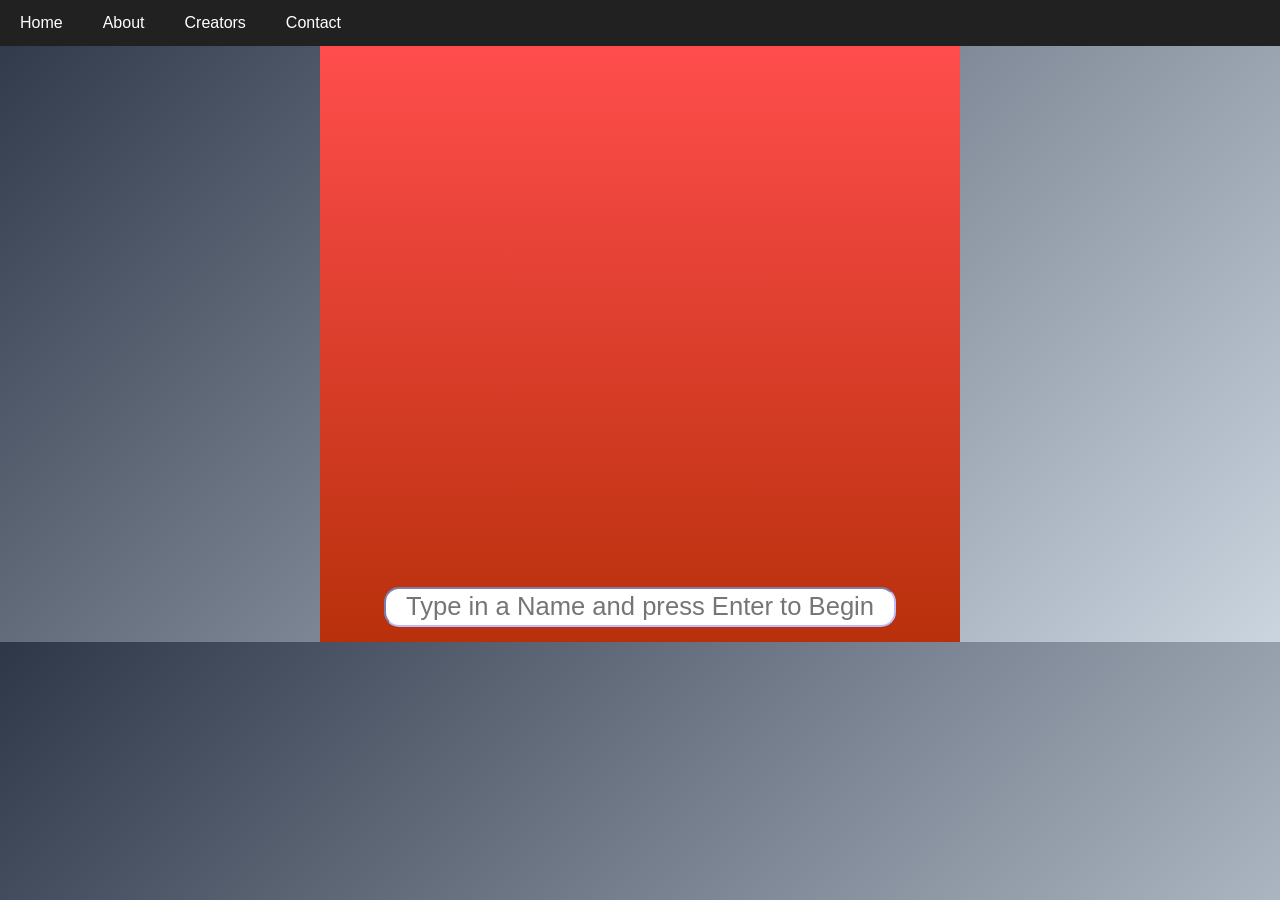
==== about.html @ e1d97fcc "Added Base Code to Added Pages" ====
<!DOCTYPE html>
<html lang="en">
<head>
    <meta charset="UTF-8">
    <meta name="viewport" content="width=device-width, initial-scale=1.0">
    <link rel="stylesheet" href="./styles.css">
    <title>Ethical Technology Text Game</title>
</head>
<body>
    <div class="navbar">
        <a href="#">Home</a>        
        <a href="./about.html">About</a>
        <a href="./creators.html">Creators</a>
        <a href="./contact.html">Contact</a>       
    </div>
    
   
    <div class="container">
        
        <div id="images">
        </div>
        <div id="text">
        </div>
    
        <input id="input" onkeydown='submitCharacterName(this)' placeholder='Type in a Name and press Enter to Begin'>
        <div id="buttonBox">
        </div>
    </div>


</body>
<script type="text/javascript" src="./game.js"></script>
</html>
---- styles.css ----
* {
  box-sizing: border-box;
}
  
body {
  font-family: "Poppins", sans-serif;
  margin: 0;
  background: linear-gradient(135deg, #2D3748, #CBD5E0);
}
  
/* Increase the font size of the heading */
.header h1 {
  font-size: 40px;
}
  
/* Style the top navigation bar */
.navbar {
  overflow: hidden;
  background-color: #212121;
}
  
/* Style the navigation bar links */
.navbar a {
  float: left;
  display: block;
  color: white;
  text-align: center;
  padding: 14px 20px;
  text-decoration: none;
}
   
/* Change color on hover */
.navbar a:hover {
  background-color: #ddd;
  color: black;
}  

.container{
  color: white;
  background: linear-gradient(to top, #b8300b, #ff4d4d);
  font-size: 1.6em;
  margin-left: 25%;
  margin-right:25%;
}

#text{
  text-align: center;
  padding-left: 10px;
  padding-right: 10px;
}
  
#images {
  height: 500px;
  background-size: cover;
  background-position: center;
  margin-bottom: 1em;
}
  
input {
  width: 80%;
  height: 40px;
  text-align:center;
  font-size: 1em;
  margin-top:15px;
  margin-bottom: 15px;
  margin-left: 10%;
  border-color: rgb(188, 188, 255);
  border-radius: 15px;
}

#buttonBox {
  text-align:center;
}
  
button{
  margin-left: 10px;
  margin-top: 15px;
  height: 22px;
  font-size: 14px;
  transition: transform 0.25s ease;
  margin-bottom: 10px;
}

button:hover {
  transform: translateY(-4px);
}
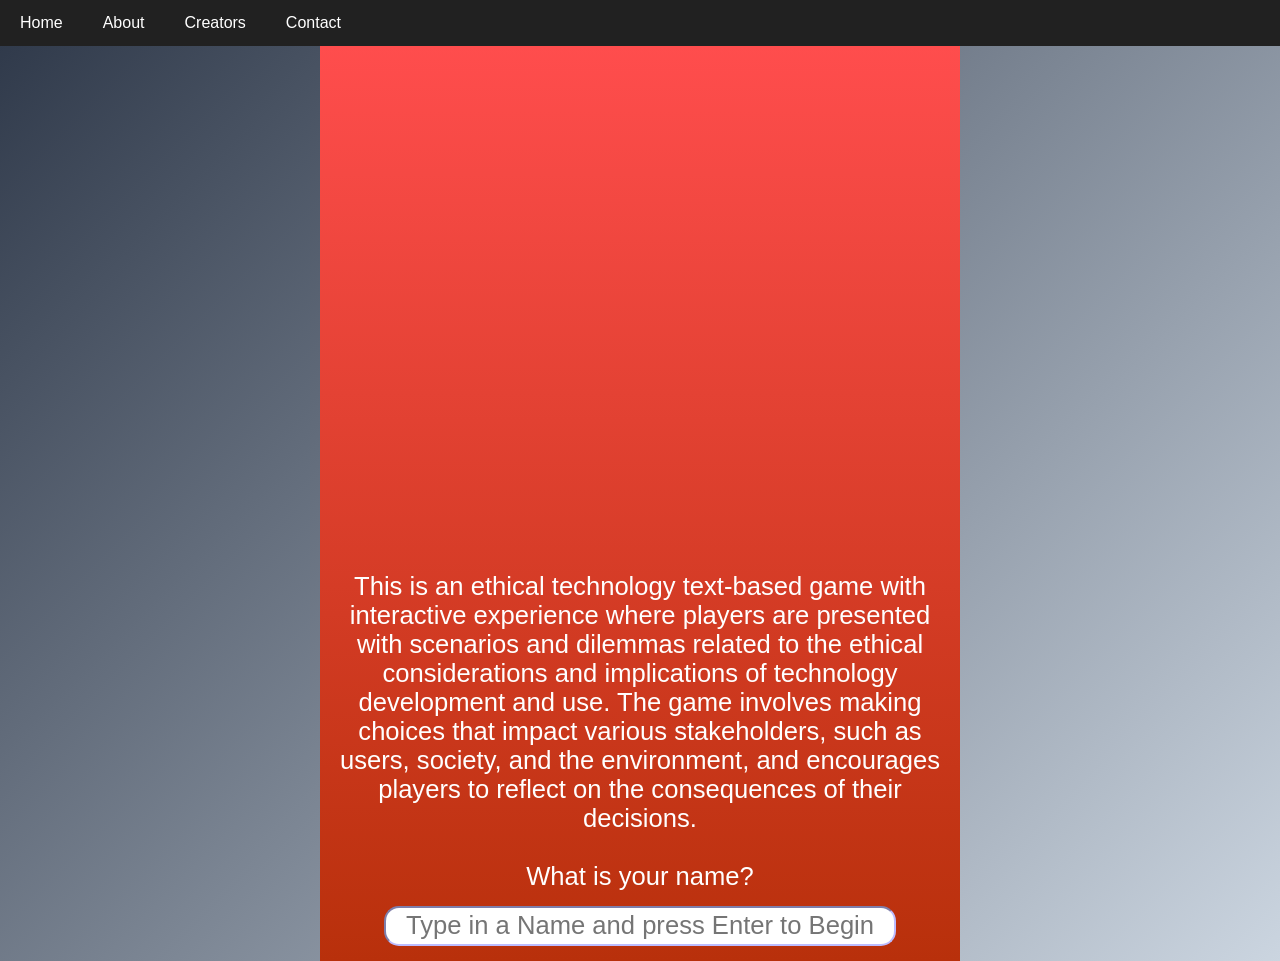
==== commit c0241efb: "Fixed Header for Different Pages" ====
--- a/about.html
+++ b/about.html
@@ -8,8 +8,8 @@
 </head>
 <body>
     <div class="navbar">
-        <a href="#">Home</a>        
-        <a href="./about.html">About</a>
+        <a href="./index.html">Home</a>        
+        <a href="#">About</a>
         <a href="./creators.html">Creators</a>
         <a href="./contact.html">Contact</a>       
     </div>
